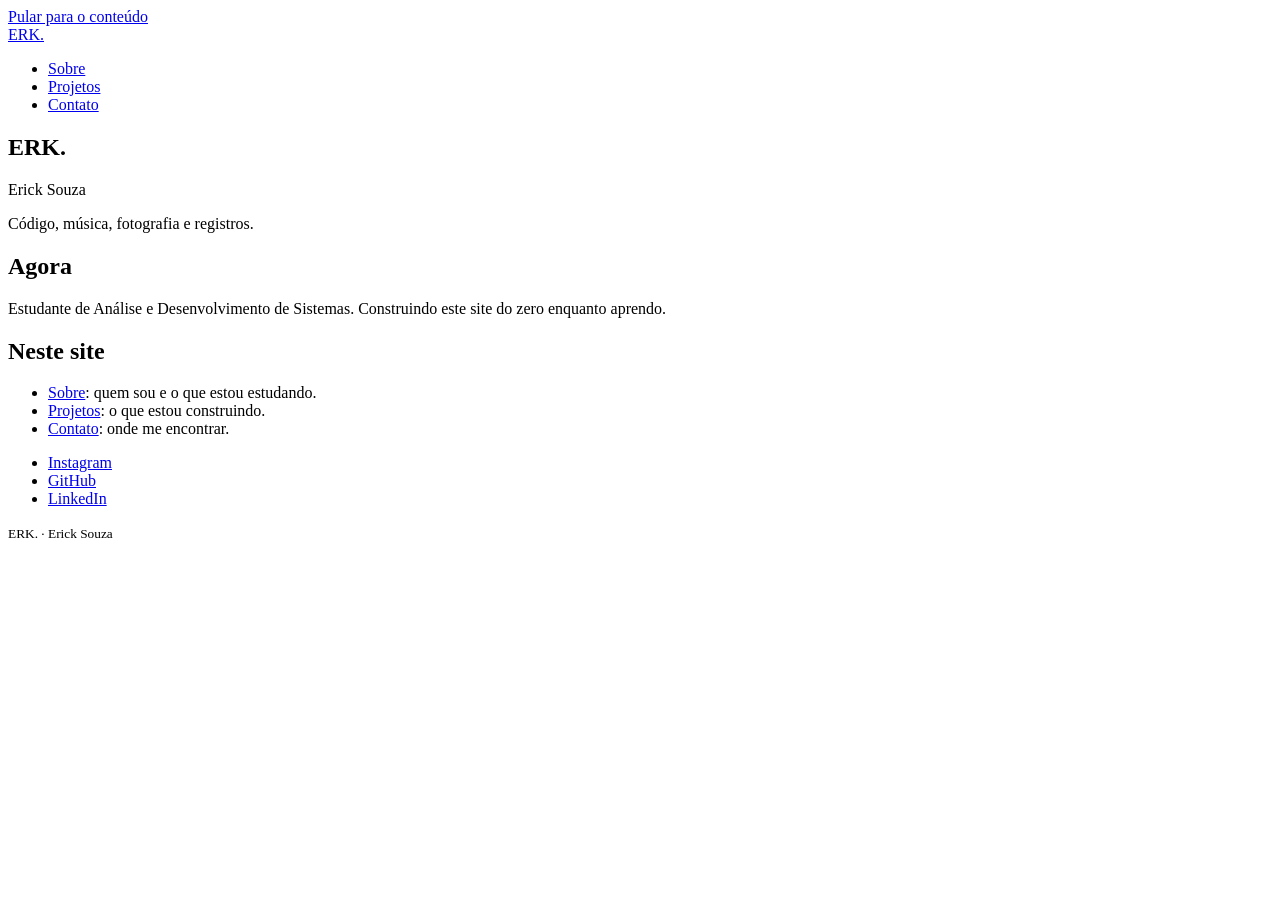
==== public/index.html @ b0a86015 "Move o site para public/ e adiciona a configuração da Cloudflare" ====
<!DOCTYPE html>
<html lang="pt-BR">
<head>
  <meta charset="UTF-8">
  <meta name="viewport" content="width=device-width, initial-scale=1.0">
  <title>ERK. | Erick Souza</title>
  <meta name="description" content="Site pessoal de Erick Souza: código, música, fotografia e registros.">
</head>
<body>

  <!-- Atalho para quem navega pelo teclado pular direto para o conteúdo.
       Quando o CSS chegar, ele fica escondido e só aparece ao apertar Tab. -->
  <a href="#conteudo">Pular para o conteúdo</a>

  <header>
    <a href="/">ERK.</a>

    <nav aria-label="Principal">
      <ul>
        <li><a href="/sobre/">Sobre</a></li>
        <li><a href="/projetos/">Projetos</a></li>
        <li><a href="/contato/">Contato</a></li>
      </ul>
    </nav>
  </header>

  <main id="conteudo">

    <section aria-labelledby="titulo-apresentacao">
      <h1 id="titulo-apresentacao">ERK.</h1>
      <p>Erick Souza</p>
      <!-- Frase de apresentação: a definir -->
      <p>Código, música, fotografia e registros.</p>
    </section>

    <section aria-labelledby="titulo-agora">
      <h2 id="titulo-agora">Agora</h2>
      <p>Estudante de Análise e Desenvolvimento de Sistemas. Construindo este site do zero enquanto aprendo.</p>
    </section>

    <section aria-labelledby="titulo-areas">
      <h2 id="titulo-areas">Neste site</h2>
      <ul>
        <li><a href="/sobre/">Sobre</a>: quem sou e o que estou estudando.</li>
        <li><a href="/projetos/">Projetos</a>: o que estou construindo.</li>
        <li><a href="/contato/">Contato</a>: onde me encontrar.</li>
      </ul>
    </section>

  </main>

  <footer>
    <nav aria-label="Redes sociais">
      <ul>
        <li><a href="https://www.instagram.com/erkvvz/" rel="me">Instagram</a></li>
        <li><a href="https://github.com/erkvvz" rel="me">GitHub</a></li>
        <li><a href="https://www.linkedin.com/in/ericksilvasouza/" rel="me">LinkedIn</a></li>
      </ul>
    </nav>

    <p><small>ERK. · Erick Souza</small></p>
  </footer>

</body>
</html>
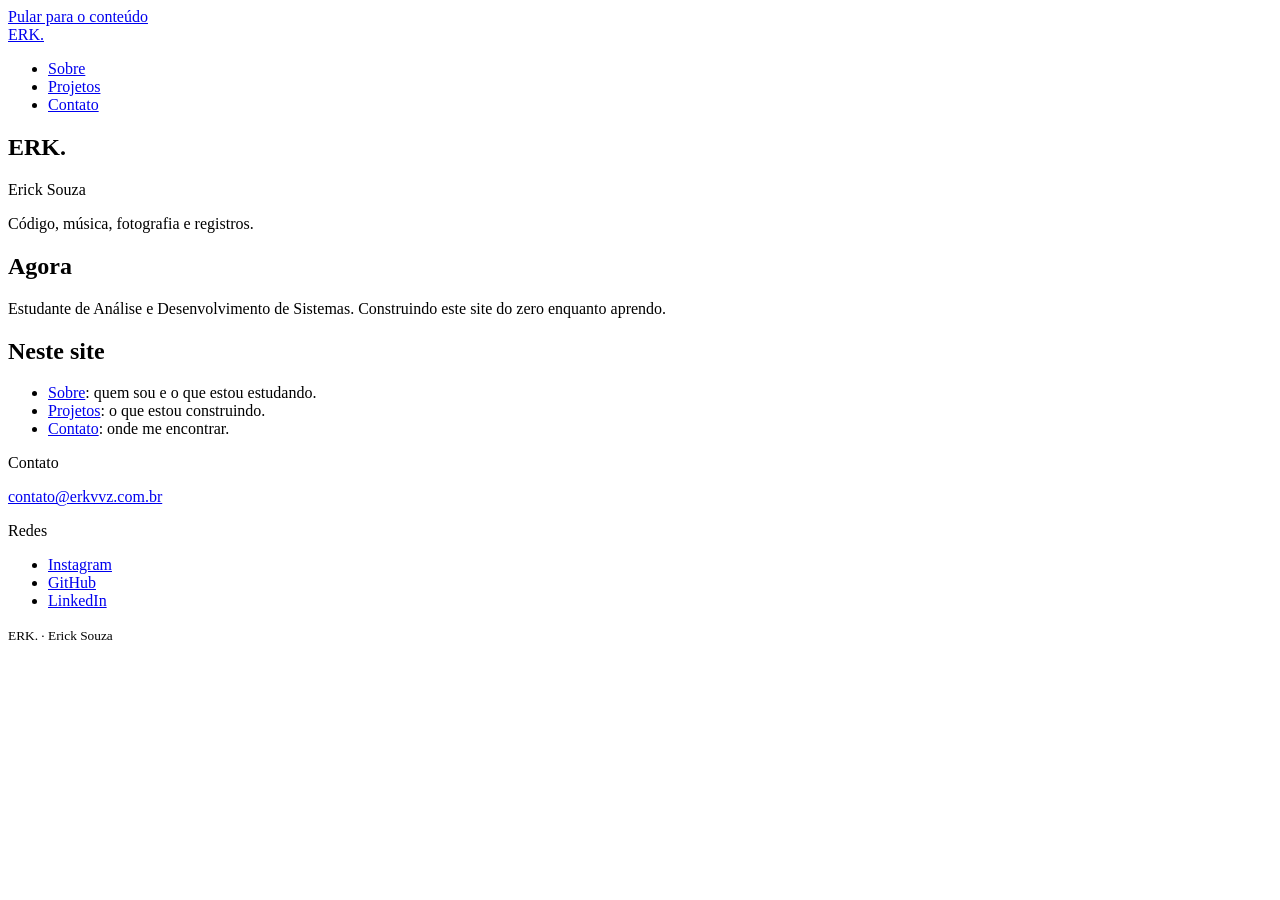
==== commit db5ff9ff: "Cria o cabeçalho, o menu e o rodapé" ====
--- a/public/index.html
+++ b/public/index.html
@@ -5,18 +5,24 @@
   <meta name="viewport" content="width=device-width, initial-scale=1.0">
   <title>ERK. | Erick Souza</title>
   <meta name="description" content="Site pessoal de Erick Souza: código, música, fotografia e registros.">
+  <link rel="preload" href="/assets/fontes/geist-variavel.woff2" as="font" type="font/woff2" crossorigin>
+  <link rel="preload" href="/assets/fontes/instrument-serif-regular.woff2" as="font" type="font/woff2" crossorigin>
+  <link rel="stylesheet" href="/assets/css/fontes.css">
+  <link rel="stylesheet" href="/assets/css/tokens.css">
+  <link rel="stylesheet" href="/assets/css/base.css">
+  <link rel="stylesheet" href="/assets/css/layout.css">
 </head>
 <body>
 
   <!-- Atalho para quem navega pelo teclado pular direto para o conteúdo.
-       Quando o CSS chegar, ele fica escondido e só aparece ao apertar Tab. -->
-  <a href="#conteudo">Pular para o conteúdo</a>
+       Fica escondido e só aparece ao apertar Tab (estilo em base.css). -->
+  <a class="pular-conteudo" href="#conteudo">Pular para o conteúdo</a>
 
-  <header>
-    <a href="/">ERK.</a>
+  <header class="cabecalho">
+    <a class="cabecalho__marca" href="/" aria-current="page">ERK<span class="ponto">.</span></a>
 
     <nav aria-label="Principal">
-      <ul>
+      <ul class="menu">
         <li><a href="/sobre/">Sobre</a></li>
         <li><a href="/projetos/">Projetos</a></li>
         <li><a href="/contato/">Contato</a></li>
@@ -49,8 +55,14 @@
 
   </main>
 
-  <footer>
-    <nav aria-label="Redes sociais">
+  <footer class="rodape">
+    <div>
+      <p class="rodape__rotulo">Contato</p>
+      <a class="rodape__email" href="mailto:contato@erkvvz.com.br">contato@erkvvz.com.br</a>
+    </div>
+
+    <nav class="rodape__redes" aria-labelledby="titulo-redes">
+      <p class="rodape__rotulo" id="titulo-redes">Redes</p>
       <ul>
         <li><a href="https://www.instagram.com/erkvvz/" rel="me">Instagram</a></li>
         <li><a href="https://github.com/erkvvz" rel="me">GitHub</a></li>
@@ -58,7 +70,7 @@
       </ul>
     </nav>
 
-    <p><small>ERK. · Erick Souza</small></p>
+    <p class="rodape__assinatura"><small>ERK<span class="ponto">.</span> · Erick Souza</small></p>
   </footer>
 
 </body>
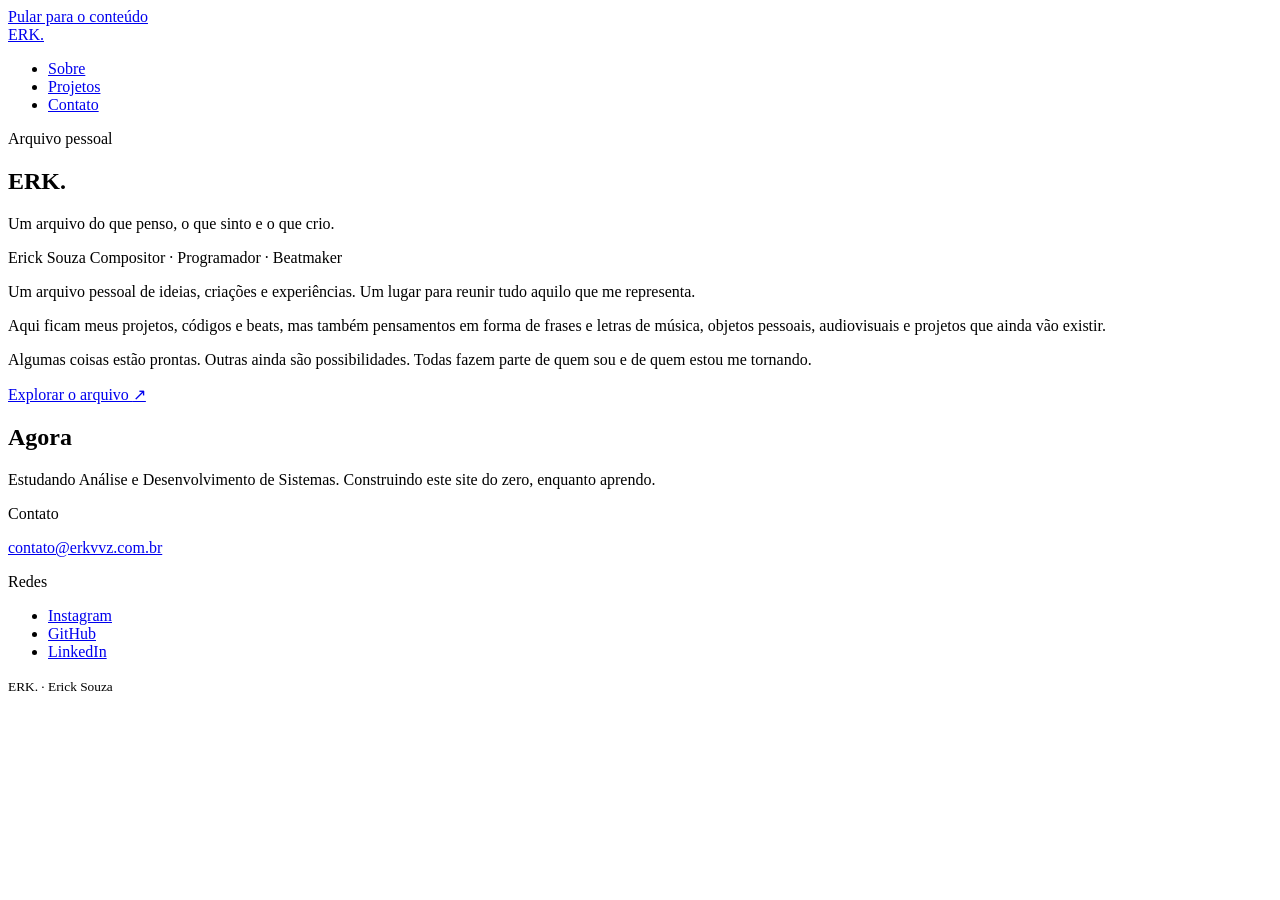
==== commit f7fdc2ba: "Monta a página inicial e cria a página Arquivo" ====
--- a/public/index.html
+++ b/public/index.html
@@ -4,13 +4,15 @@
   <meta charset="UTF-8">
   <meta name="viewport" content="width=device-width, initial-scale=1.0">
   <title>ERK. | Erick Souza</title>
-  <meta name="description" content="Site pessoal de Erick Souza: código, música, fotografia e registros.">
+  <meta name="description" content="ERK., o arquivo pessoal de Erick Souza: o que penso, o que sinto e o que crio, em código, música, imagens e palavras.">
   <link rel="preload" href="/assets/fontes/geist-variavel.woff2" as="font" type="font/woff2" crossorigin>
   <link rel="preload" href="/assets/fontes/instrument-serif-regular.woff2" as="font" type="font/woff2" crossorigin>
+  <link rel="preload" href="/assets/fontes/instrument-serif-italico.woff2" as="font" type="font/woff2" crossorigin>
   <link rel="stylesheet" href="/assets/css/fontes.css">
   <link rel="stylesheet" href="/assets/css/tokens.css">
   <link rel="stylesheet" href="/assets/css/base.css">
   <link rel="stylesheet" href="/assets/css/layout.css">
+  <link rel="stylesheet" href="/assets/css/inicio.css">
 </head>
 <body>
 
@@ -30,27 +32,34 @@
     </nav>
   </header>
 
-  <main id="conteudo">
+  <main id="conteudo" class="inicio">
 
-    <section aria-labelledby="titulo-apresentacao">
-      <h1 id="titulo-apresentacao">ERK.</h1>
-      <p>Erick Souza</p>
-      <!-- Frase de apresentação: a definir -->
-      <p>Código, música, fotografia e registros.</p>
+    <section class="apresentacao" aria-labelledby="titulo-apresentacao">
+      <p class="apresentacao__rotulo">Arquivo pessoal</p>
+
+      <h1 class="apresentacao__marca" id="titulo-apresentacao">ERK<span class="ponto">.</span></h1>
+
+      <p class="apresentacao__frase">Um arquivo do que penso, o que sinto e o que crio.</p>
+
+      <div class="apresentacao__texto">
+        <p class="apresentacao__autor">
+          Erick Souza
+          <span class="apresentacao__papeis">Compositor&nbsp;· Programador&nbsp;· Beatmaker</span>
+        </p>
+
+        <p>Um arquivo pessoal de ideias, criações e experiências. Um lugar para reunir tudo aquilo que me representa.</p>
+
+        <p>Aqui ficam meus projetos, códigos e beats, mas também pensamentos em forma de frases e letras de música, objetos pessoais, audiovisuais e projetos que ainda vão existir.</p>
+
+        <p>Algumas coisas estão prontas. Outras ainda são possibilidades. Todas fazem parte de quem sou e de quem estou me tornando.</p>
+
+        <a class="link-destaque" href="/arquivo/">Explorar o arquivo <span aria-hidden="true">↗</span></a>
+      </div>
     </section>
 
-    <section aria-labelledby="titulo-agora">
-      <h2 id="titulo-agora">Agora</h2>
-      <p>Estudante de Análise e Desenvolvimento de Sistemas. Construindo este site do zero enquanto aprendo.</p>
-    </section>
-
-    <section aria-labelledby="titulo-areas">
-      <h2 id="titulo-areas">Neste site</h2>
-      <ul>
-        <li><a href="/sobre/">Sobre</a>: quem sou e o que estou estudando.</li>
-        <li><a href="/projetos/">Projetos</a>: o que estou construindo.</li>
-        <li><a href="/contato/">Contato</a>: onde me encontrar.</li>
-      </ul>
+    <section class="agora" aria-labelledby="titulo-agora">
+      <h2 class="agora__rotulo" id="titulo-agora">Agora</h2>
+      <p>Estudando Análise e Desenvolvimento de Sistemas. Construindo este site do zero, enquanto aprendo.</p>
     </section>
 
   </main>
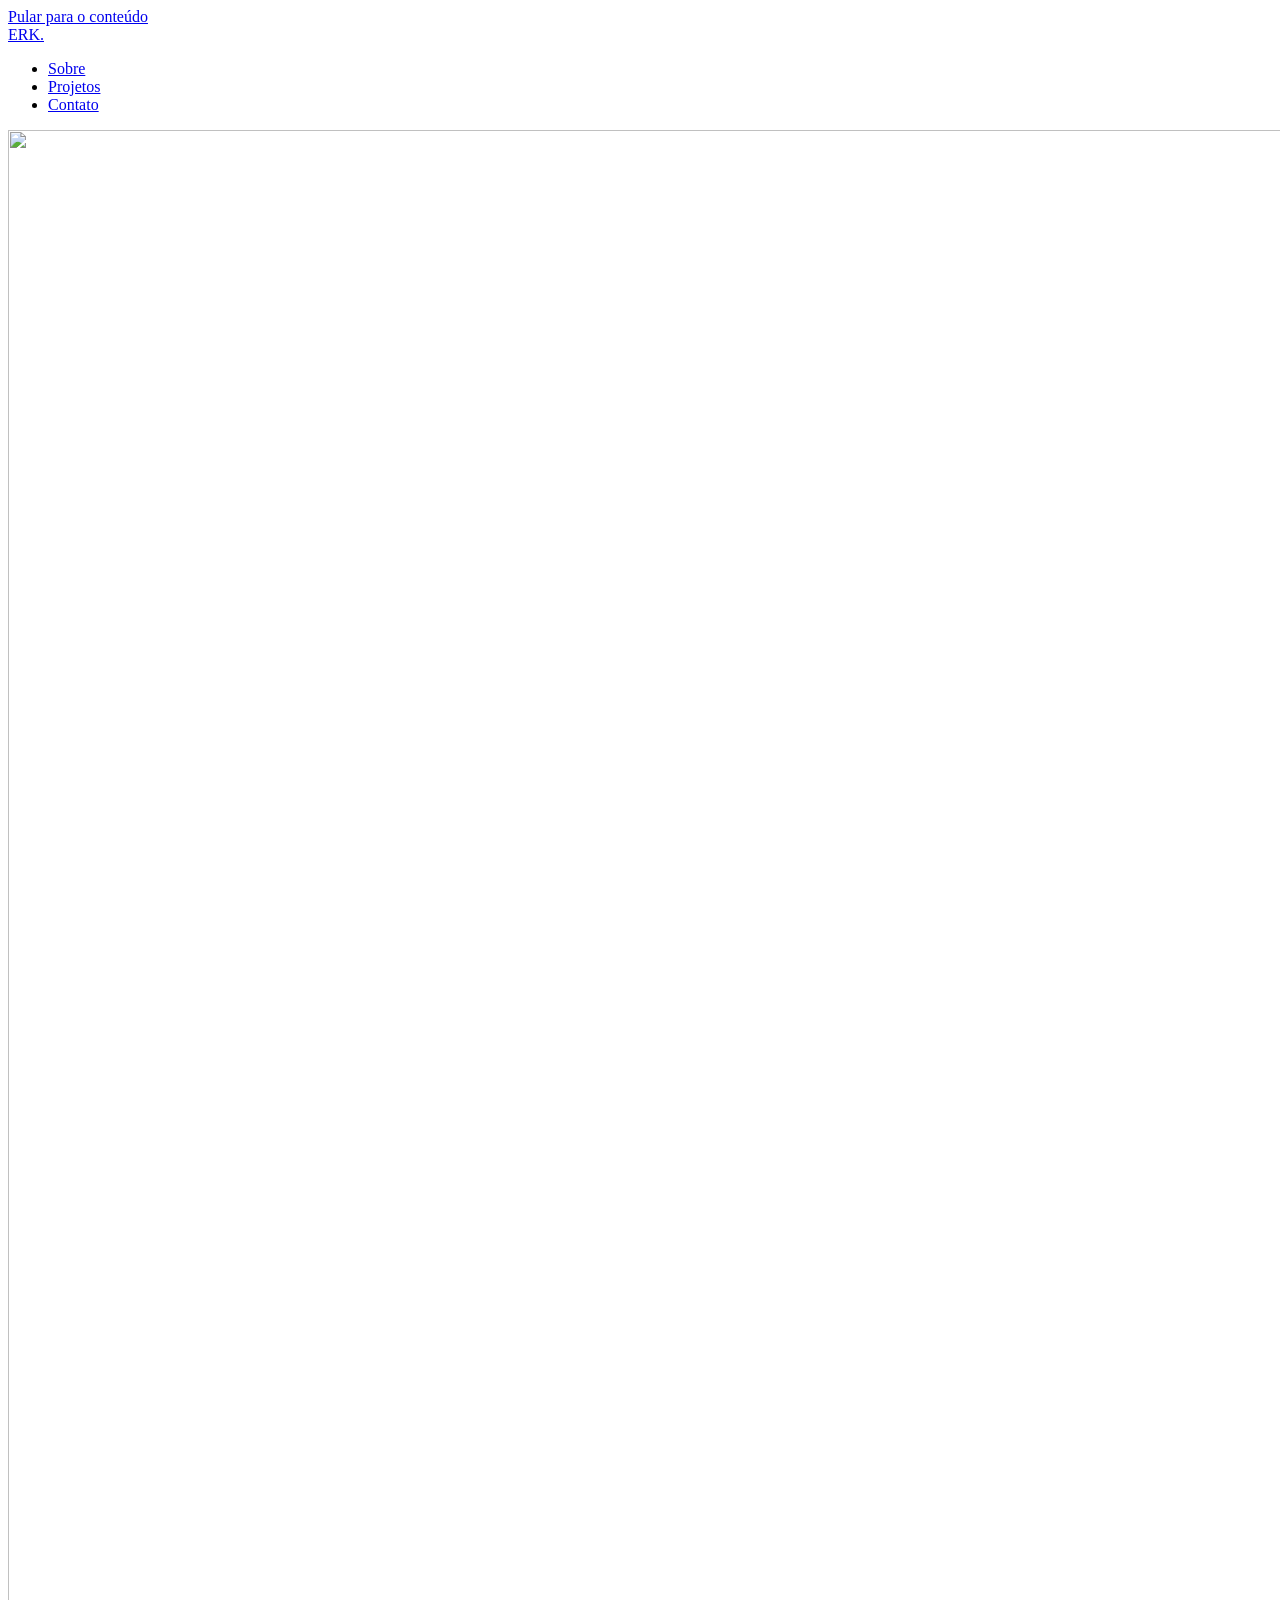
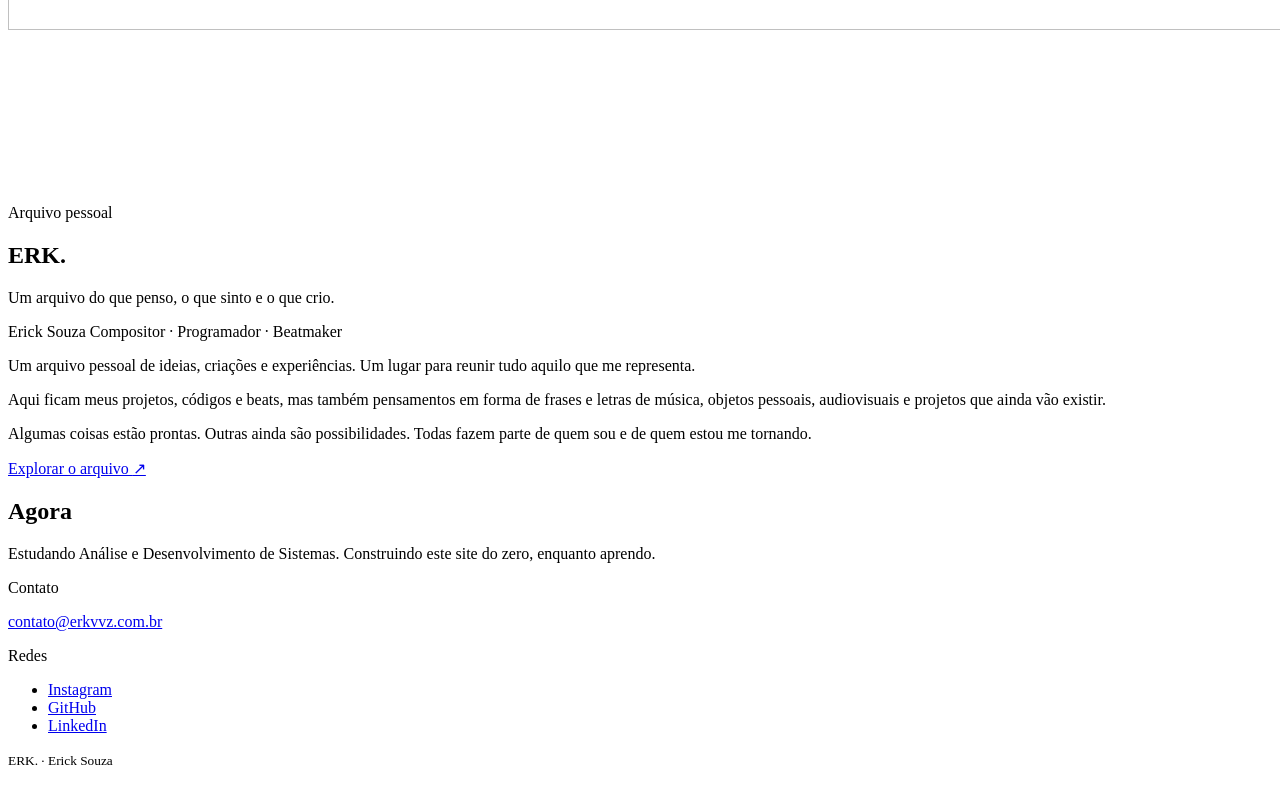
==== commit 1244b9f8: "Coloca a escultura No ties na página inicial" ====
--- a/public/index.html
+++ b/public/index.html
@@ -13,6 +13,13 @@
   <link rel="stylesheet" href="/assets/css/base.css">
   <link rel="stylesheet" href="/assets/css/layout.css">
   <link rel="stylesheet" href="/assets/css/inicio.css">
+
+  <!-- Import map: quando um código pede 'three', o navegador busca este arquivo -->
+  <script type="importmap">
+    { "imports": { "three": "/assets/js/vendor/three.module.min.js" } }
+  </script>
+  <!-- Decide, depois que a página carregou, se a escultura 3D entra (ver inicio.js) -->
+  <script type="module" src="/assets/js/inicio.js"></script>
 </head>
 <body>
 
@@ -35,6 +42,14 @@
   <main id="conteudo" class="inicio">
 
     <section class="apresentacao" aria-labelledby="titulo-apresentacao">
+
+      <!-- Escultura "No ties": decorativa, então leitores de tela a ignoram.
+           A imagem aparece sempre; o 3D (canvas) só entra por cima quando o aparelho pode. -->
+      <div class="escultura" aria-hidden="true">
+        <img class="escultura__imagem" src="/assets/img/escultura-no-ties.webp" alt="" width="1500" height="1500" decoding="async" fetchpriority="low">
+        <canvas class="escultura__3d"></canvas>
+      </div>
+
       <p class="apresentacao__rotulo">Arquivo pessoal</p>
 
       <h1 class="apresentacao__marca" id="titulo-apresentacao">ERK<span class="ponto">.</span></h1>
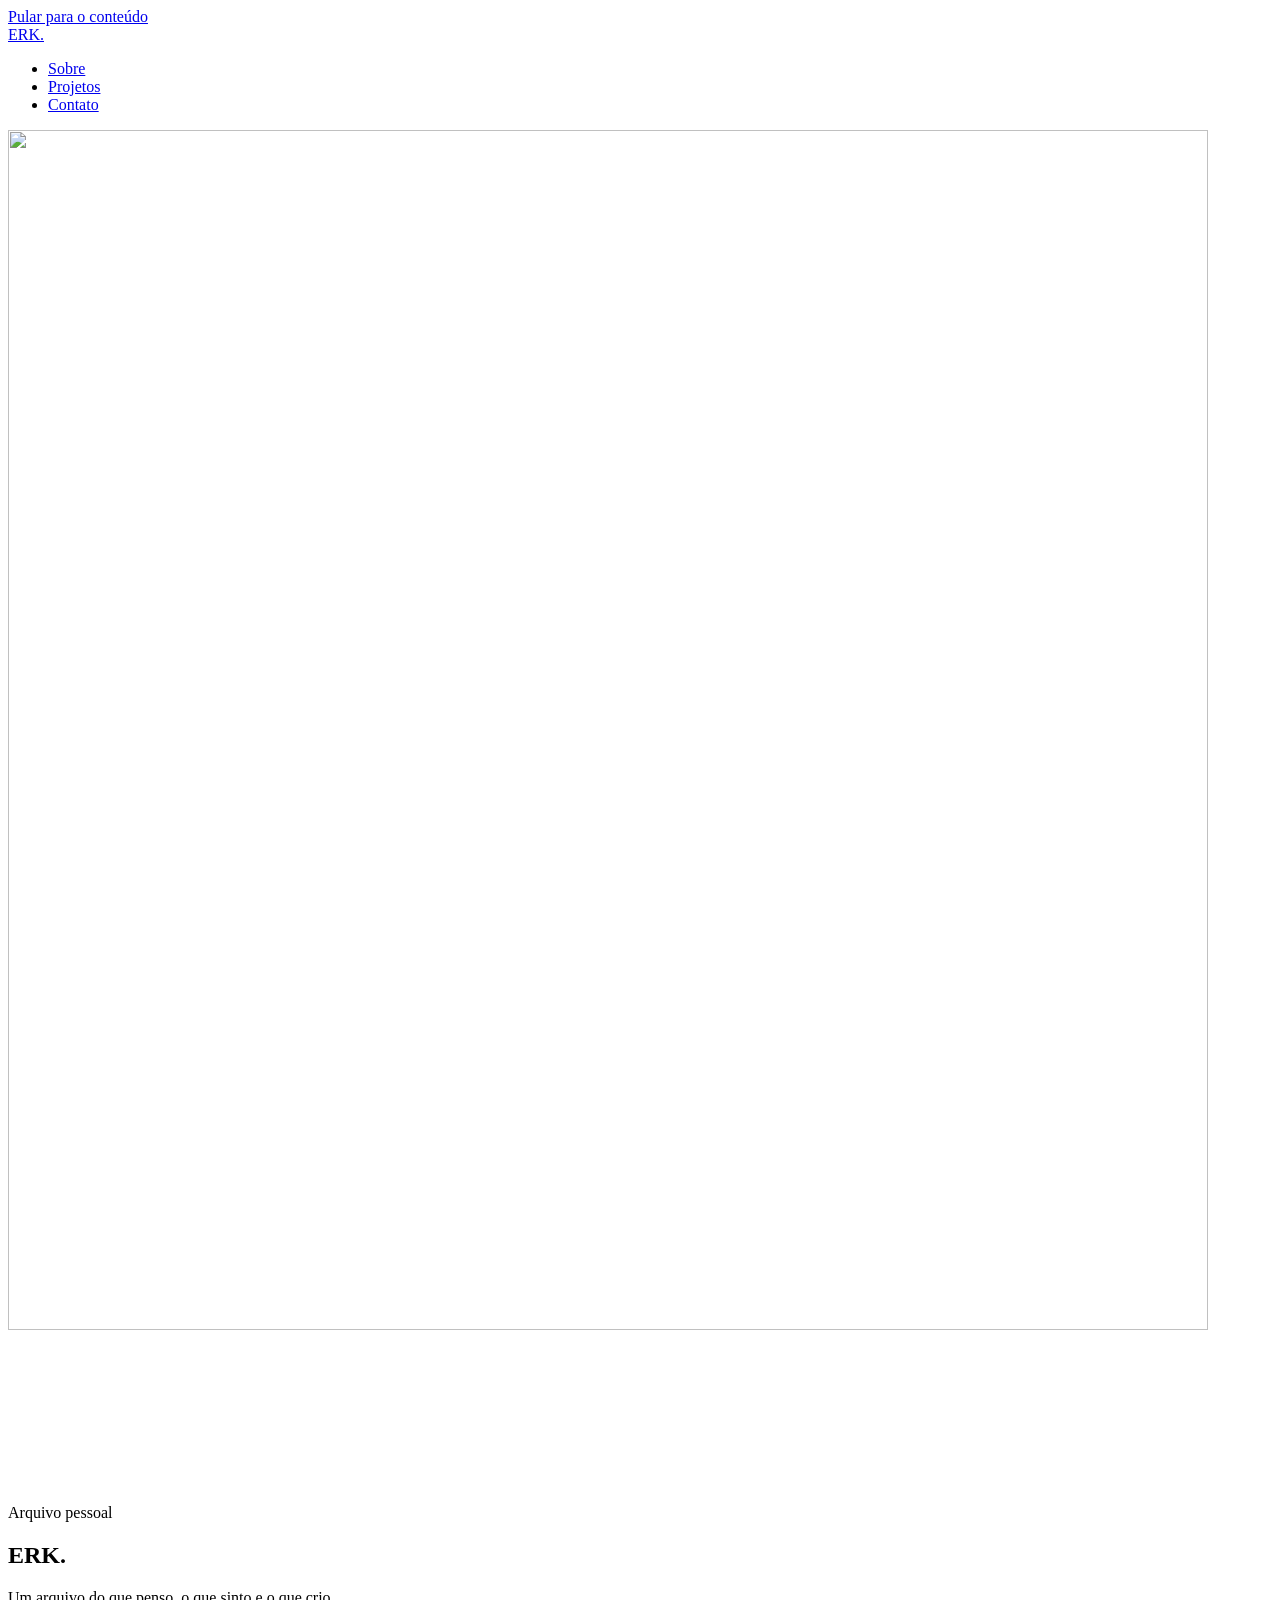
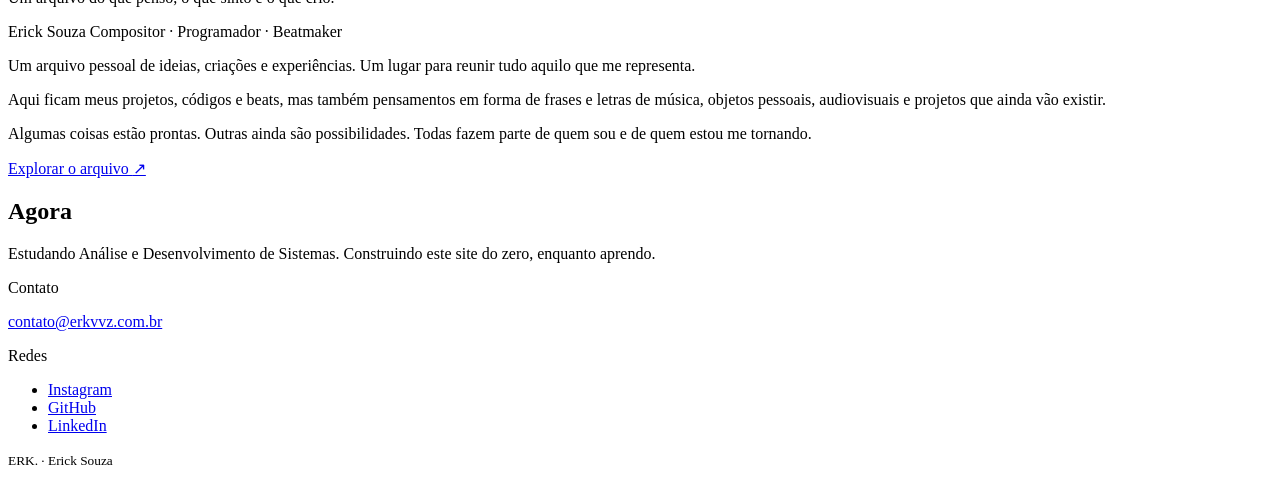
==== commit e64f56c6: "Escultura acorda quando o visitante interage" ====
--- a/public/index.html
+++ b/public/index.html
@@ -46,7 +46,7 @@
       <!-- Escultura "No ties": decorativa, então leitores de tela a ignoram.
            A imagem aparece sempre; o 3D (canvas) só entra por cima quando o aparelho pode. -->
       <div class="escultura" aria-hidden="true">
-        <img class="escultura__imagem" src="/assets/img/escultura-no-ties.webp" alt="" width="1500" height="1500" decoding="async" fetchpriority="low">
+        <img class="escultura__imagem" src="/assets/img/escultura-no-ties.webp" alt="" width="1200" height="1200" decoding="async" fetchpriority="low">
         <canvas class="escultura__3d"></canvas>
       </div>
 
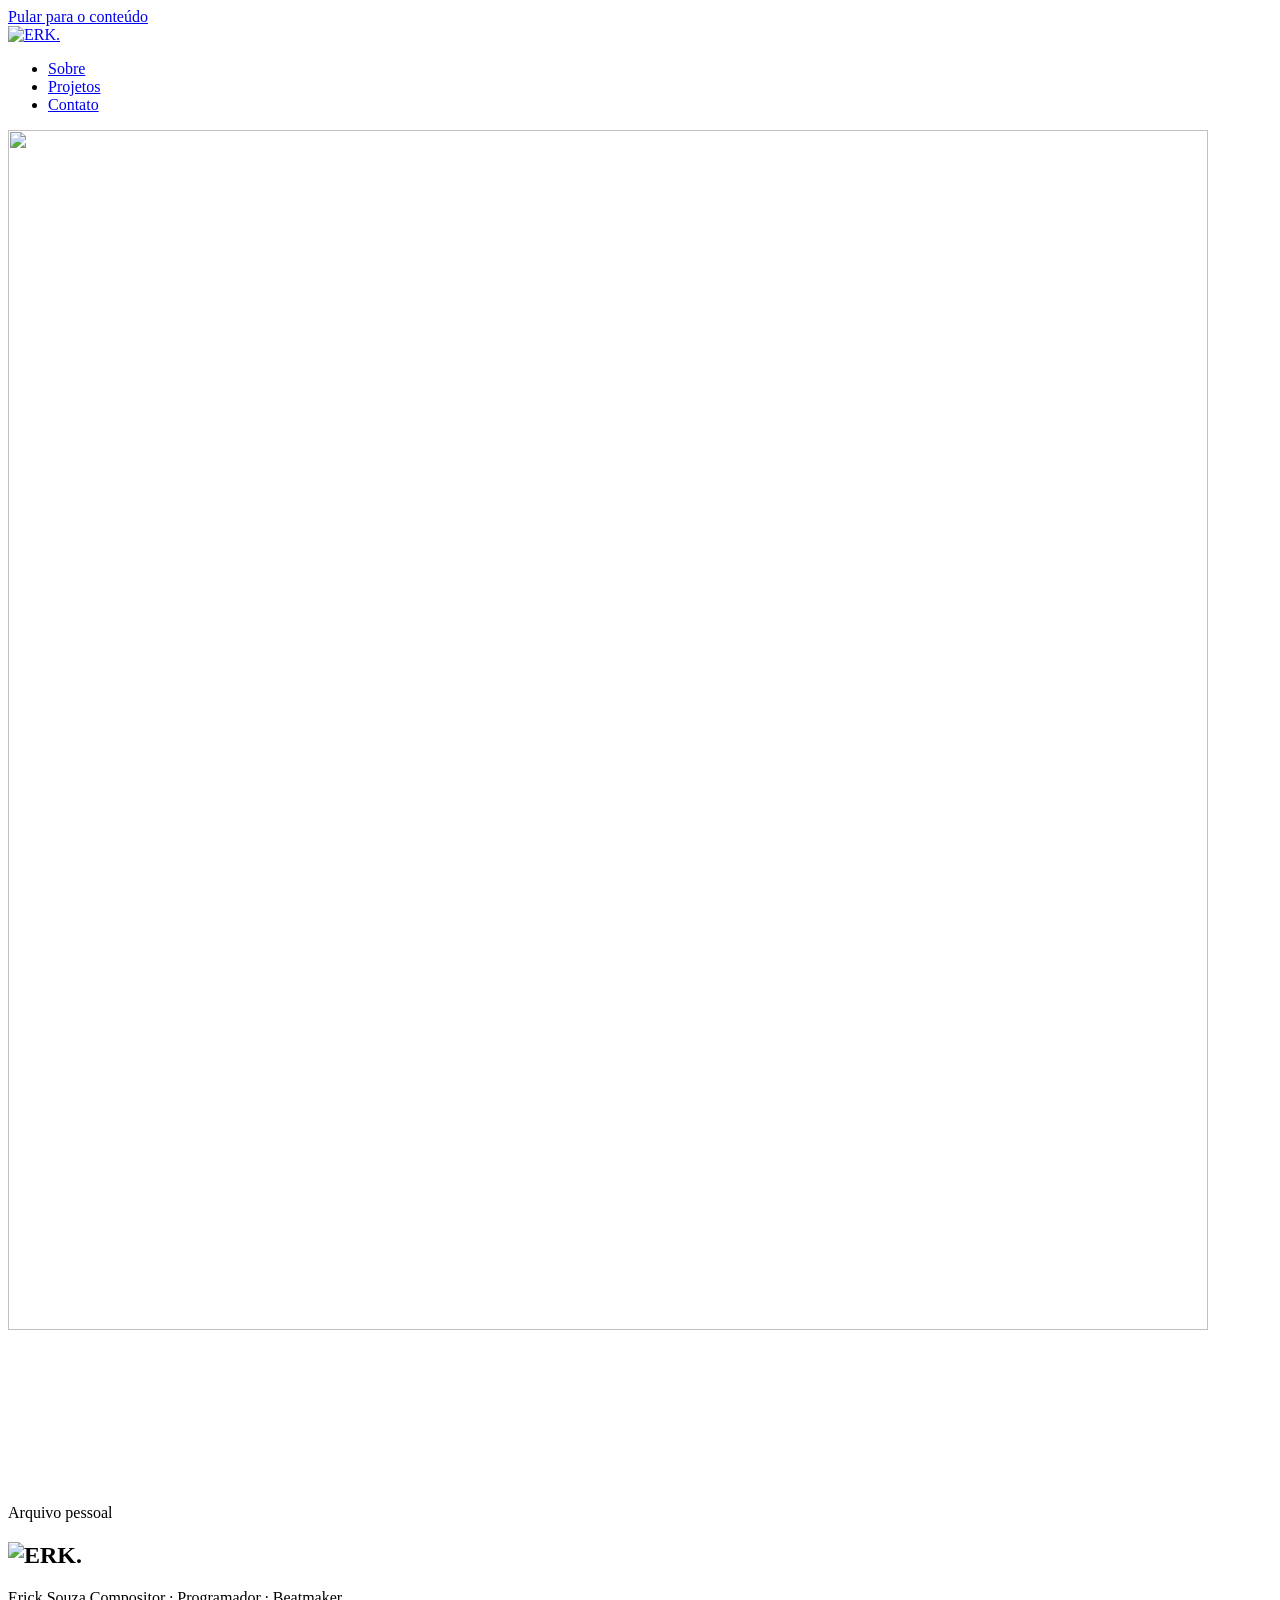
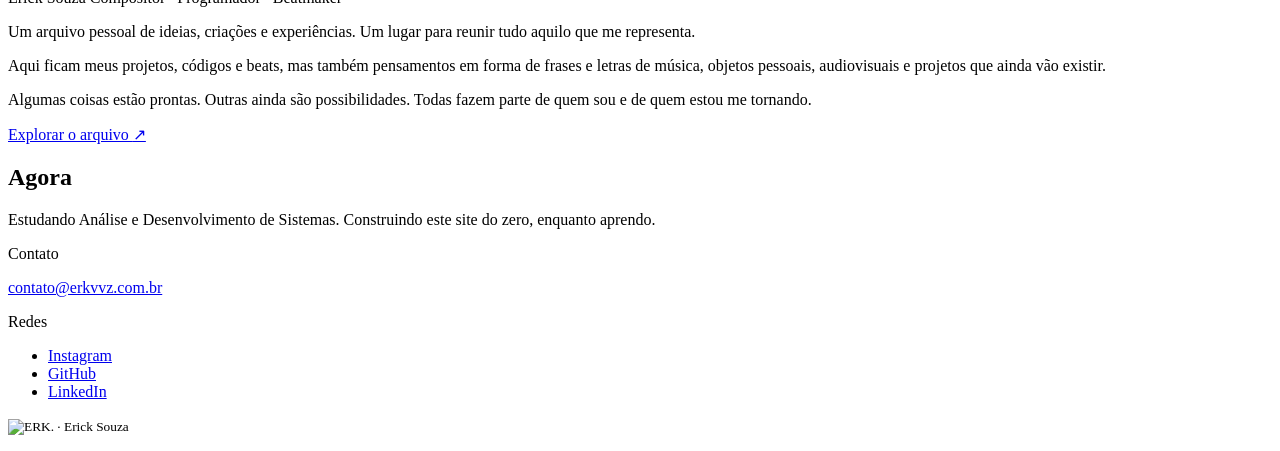
==== commit e157b424: "Identidade nova: tag, escultura Sorrisos, Inter e fundo de grão" ====
--- a/public/index.html
+++ b/public/index.html
@@ -5,9 +5,7 @@
   <meta name="viewport" content="width=device-width, initial-scale=1.0">
   <title>ERK. | Erick Souza</title>
   <meta name="description" content="ERK., o arquivo pessoal de Erick Souza: o que penso, o que sinto e o que crio, em código, música, imagens e palavras.">
-  <link rel="preload" href="/assets/fontes/geist-variavel.woff2" as="font" type="font/woff2" crossorigin>
-  <link rel="preload" href="/assets/fontes/instrument-serif-regular.woff2" as="font" type="font/woff2" crossorigin>
-  <link rel="preload" href="/assets/fontes/instrument-serif-italico.woff2" as="font" type="font/woff2" crossorigin>
+  <link rel="preload" href="/assets/fontes/inter-variavel.woff2" as="font" type="font/woff2" crossorigin>
   <link rel="stylesheet" href="/assets/css/fontes.css">
   <link rel="stylesheet" href="/assets/css/tokens.css">
   <link rel="stylesheet" href="/assets/css/base.css">
@@ -28,7 +26,7 @@
   <a class="pular-conteudo" href="#conteudo">Pular para o conteúdo</a>
 
   <header class="cabecalho">
-    <a class="cabecalho__marca" href="/" aria-current="page">ERK<span class="ponto">.</span></a>
+    <a class="cabecalho__marca" href="/" aria-current="page"><img class="cabecalho__tag" src="/assets/img/tag-erk.svg" alt="ERK." width="52" height="34"></a>
 
     <nav aria-label="Principal">
       <ul class="menu">
@@ -43,18 +41,18 @@
 
     <section class="apresentacao" aria-labelledby="titulo-apresentacao">
 
-      <!-- Escultura "No ties": decorativa, então leitores de tela a ignoram.
+      <!-- Escultura "Sorrisos": decorativa, então leitores de tela a ignoram.
            A imagem aparece sempre; o 3D (canvas) só entra por cima quando o aparelho pode. -->
       <div class="escultura" aria-hidden="true">
-        <img class="escultura__imagem" src="/assets/img/escultura-no-ties.webp" alt="" width="1200" height="1200" decoding="async" fetchpriority="low">
+        <img class="escultura__imagem" src="/assets/img/escultura-sorrisos.webp" alt="" width="1200" height="1200" decoding="async" fetchpriority="low">
         <canvas class="escultura__3d"></canvas>
       </div>
 
       <p class="apresentacao__rotulo">Arquivo pessoal</p>
 
-      <h1 class="apresentacao__marca" id="titulo-apresentacao">ERK<span class="ponto">.</span></h1>
-
-      <p class="apresentacao__frase">Um arquivo do que penso, o que sinto e o que crio.</p>
+      <!-- O ERK. é a tag do Erick, desenhada à mão e vetorizada (decisão 0017).
+           O texto alternativo faz o título continuar sendo "ERK." para o Google e leitores de tela. -->
+      <h1 class="apresentacao__marca" id="titulo-apresentacao"><img src="/assets/img/tag-erk-cromado.svg" alt="ERK." width="605" height="400" fetchpriority="high"></h1>
 
       <div class="apresentacao__texto">
         <p class="apresentacao__autor">
@@ -94,7 +92,7 @@
       </ul>
     </nav>
 
-    <p class="rodape__assinatura"><small>ERK<span class="ponto">.</span> · Erick Souza</small></p>
+    <p class="rodape__assinatura"><small><img class="rodape__tag" src="/assets/img/tag-erk.svg" alt="ERK." width="40" height="26"> · Erick Souza</small></p>
   </footer>
 
 </body>
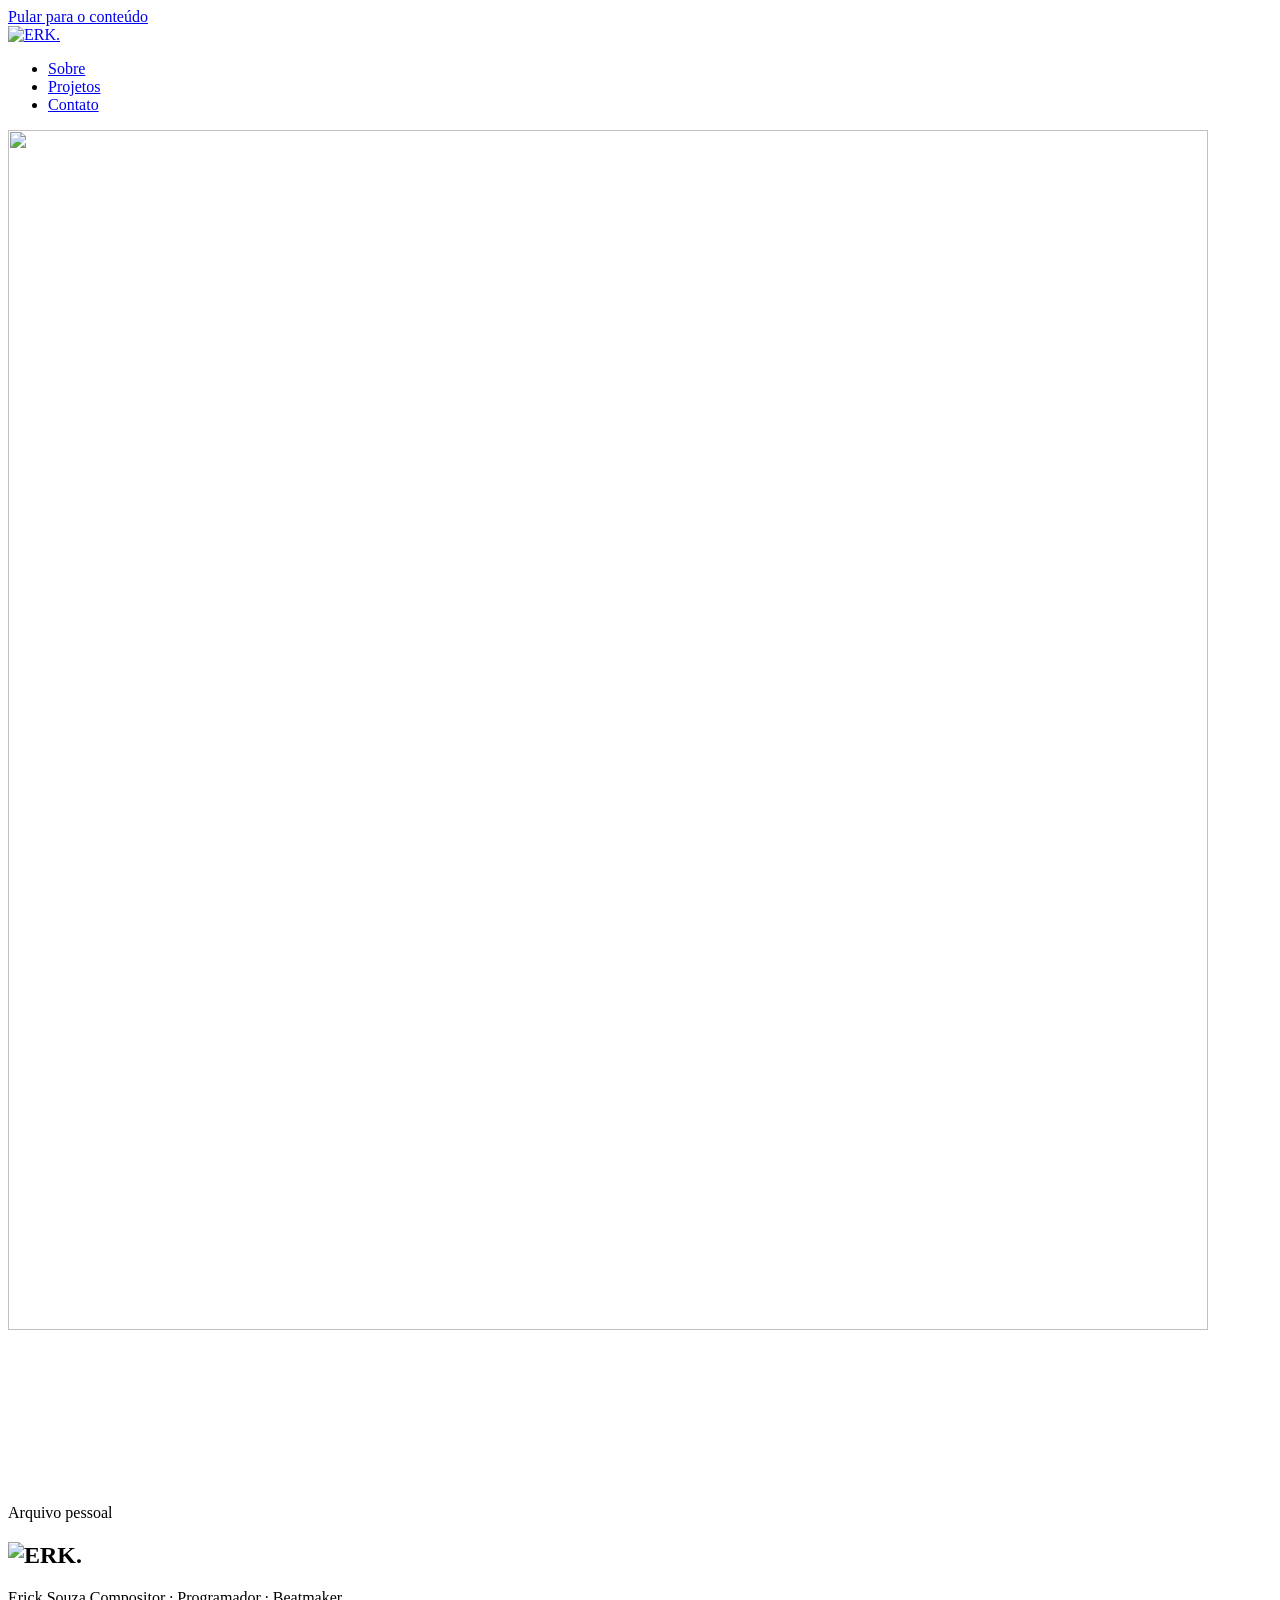
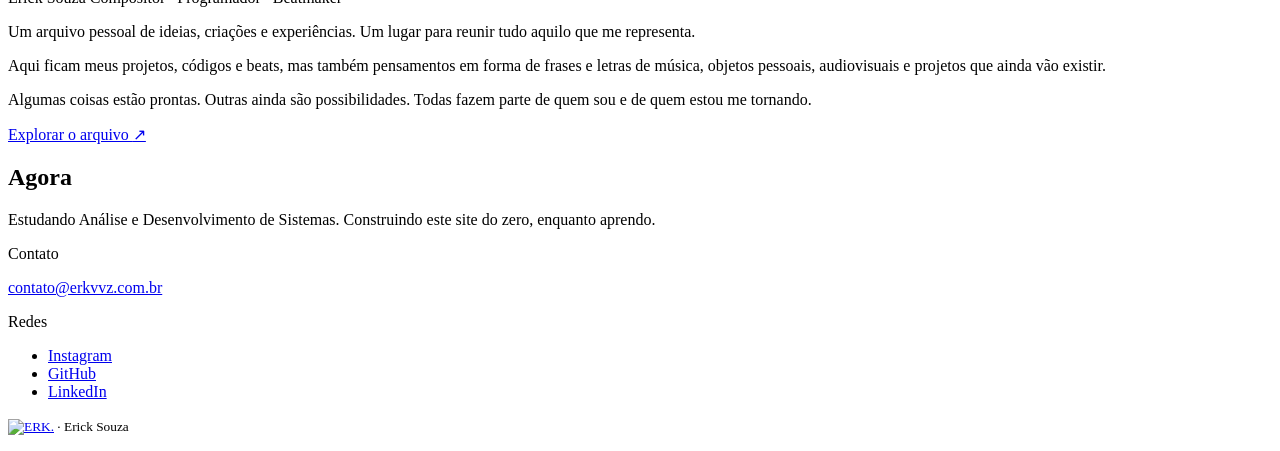
==== commit 3e671d4b: "Escultura de lado no celular e tag do rodapé clicável - No celular, a escultura fica deslocada para " ====
--- a/public/index.html
+++ b/public/index.html
@@ -92,7 +92,7 @@
       </ul>
     </nav>
 
-    <p class="rodape__assinatura"><small><img class="rodape__tag" src="/assets/img/tag-erk.svg" alt="ERK." width="40" height="26"> · Erick Souza</small></p>
+    <p class="rodape__assinatura"><small><a class="rodape__marca" href="/" aria-current="page"><img class="rodape__tag" src="/assets/img/tag-erk.svg" alt="ERK." width="40" height="26"></a> · Erick Souza</small></p>
   </footer>
 
 </body>
